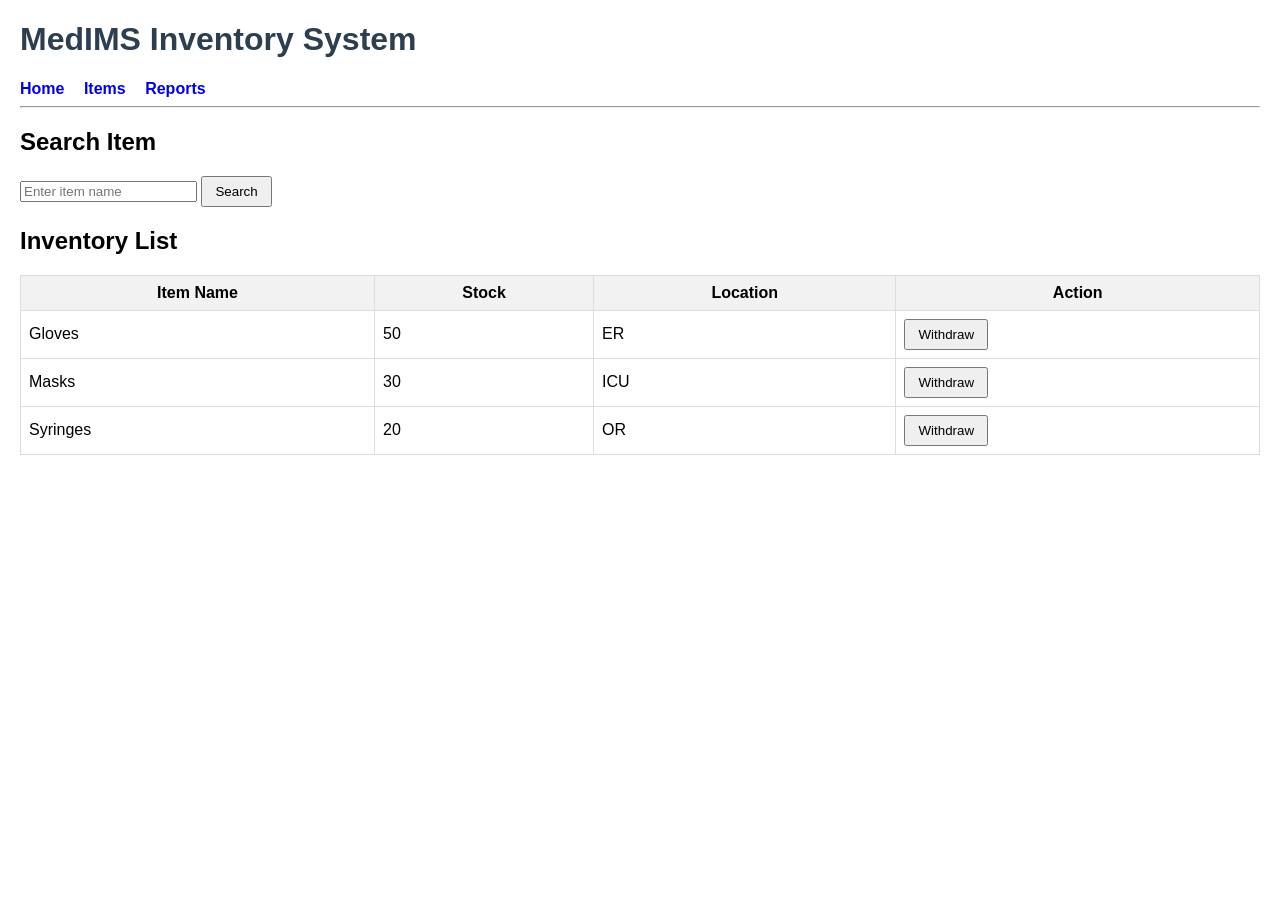
==== frontend/index.html @ dcf60ecc "Added frontend weboage with functionality" ====
<!DOCTYPE html>
<html>
<head>
    <title>MedIMS Inventory</title>

    <style>
        body {
            font-family: Arial;
            margin: 20px;
        }

        h1 {
            color: #2c3e50;
        }

        nav a {
            margin-right: 15px;
            text-decoration: none;
            font-weight: bold;
        }

        table {
            width: 100%;
            margin-top: 15px;
            border-collapse: collapse;
        }

        th, td {
            padding: 8px;
            border: 1px solid #ddd;
        }

        th {
            background-color: #f2f2f2;
        }

        button {
            padding: 6px 12px;
            cursor: pointer;
        }
    </style>

    <script>
        function searchItem() {
            let input = document.getElementById("searchInput").value.toLowerCase();
            let table = document.getElementById("inventoryTable");
            let rows = table.getElementsByTagName("tr");

            for (let i = 1; i < rows.length; i++) {
                let itemCell = rows[i].getElementsByTagName("td")[0];
                if (itemCell) {
                    let text = itemCell.textContent.toLowerCase();
                    rows[i].style.display = text.includes(input) ? "" : "none";
                }
            }
        }

        function withdrawItem(button) {
            let row = button.parentNode.parentNode;
            let stockCell = row.cells[1];
            let stock = parseInt(stockCell.innerText);

            if (stock > 0) {
                stock--;
                stockCell.innerText = stock;
            } else {
                alert("Out of stock");
            }
        }
    </script>
</head>

<body>

    <h1>MedIMS Inventory System</h1>

    <nav>
        <a href="#">Home</a>
        <a href="#">Items</a>
        <a href="#">Reports</a>
    </nav>

    <hr>

    <h2>Search Item</h2>
    <input type="text" id="searchInput" placeholder="Enter item name">
    <button onclick="searchItem()">Search</button>

    <h2>Inventory List</h2>
    <table id="inventoryTable">
        <tr>
            <th>Item Name</th>
            <th>Stock</th>
            <th>Location</th>
            <th>Action</th>
        </tr>

        <tr>
            <td>Gloves</td>
            <td>50</td>
            <td>ER</td>
            <td><button onclick="withdrawItem(this)">Withdraw</button></td>
        </tr>

        <tr>
            <td>Masks</td>
            <td>30</td>
            <td>ICU</td>
            <td><button onclick="withdrawItem(this)">Withdraw</button></td>
        </tr>

        <tr>
            <td>Syringes</td>
            <td>20</td>
            <td>OR</td>
            <td><button onclick="withdrawItem(this)">Withdraw</button></td>
        </tr>

    </table>

</body>
</html>
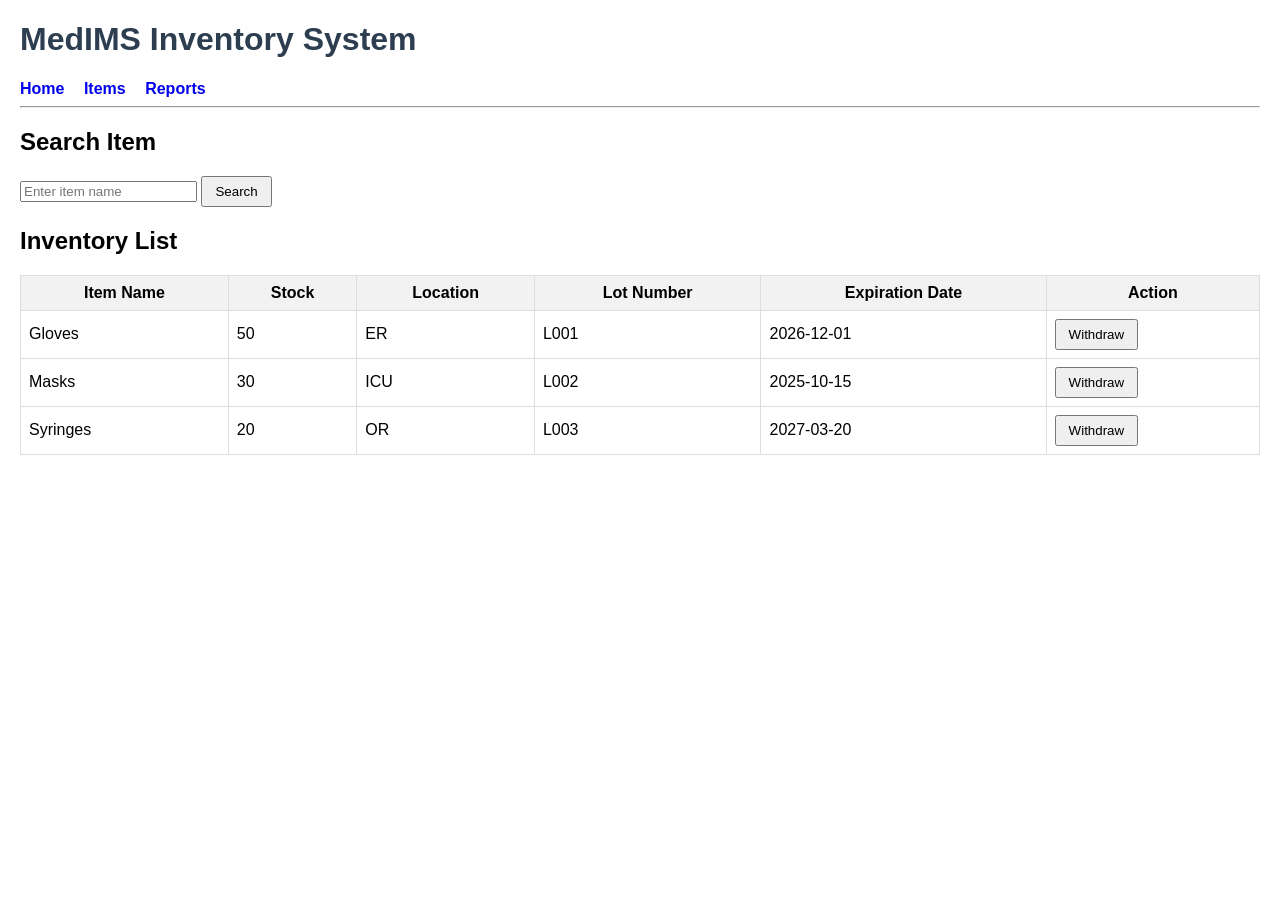
==== commit dd5917b1: "Moved index.html to frontend folder" ====
--- a/frontend/index.html
+++ b/frontend/index.html
@@ -92,6 +92,8 @@
             <th>Item Name</th>
             <th>Stock</th>
             <th>Location</th>
+            <th>Lot Number</th>
+            <th>Expiration Date</th>
             <th>Action</th>
         </tr>
 
@@ -99,6 +101,8 @@
             <td>Gloves</td>
             <td>50</td>
             <td>ER</td>
+            <td>L001</td>
+            <td>2026-12-01</td>
             <td><button onclick="withdrawItem(this)">Withdraw</button></td>
         </tr>
 
@@ -106,6 +110,8 @@
             <td>Masks</td>
             <td>30</td>
             <td>ICU</td>
+            <td>L002</td>
+            <td>2025-10-15</td>
             <td><button onclick="withdrawItem(this)">Withdraw</button></td>
         </tr>
 
@@ -113,6 +119,8 @@
             <td>Syringes</td>
             <td>20</td>
             <td>OR</td>
+            <td>L003</td>
+            <td>2027-03-20</td>
             <td><button onclick="withdrawItem(this)">Withdraw</button></td>
         </tr>
 
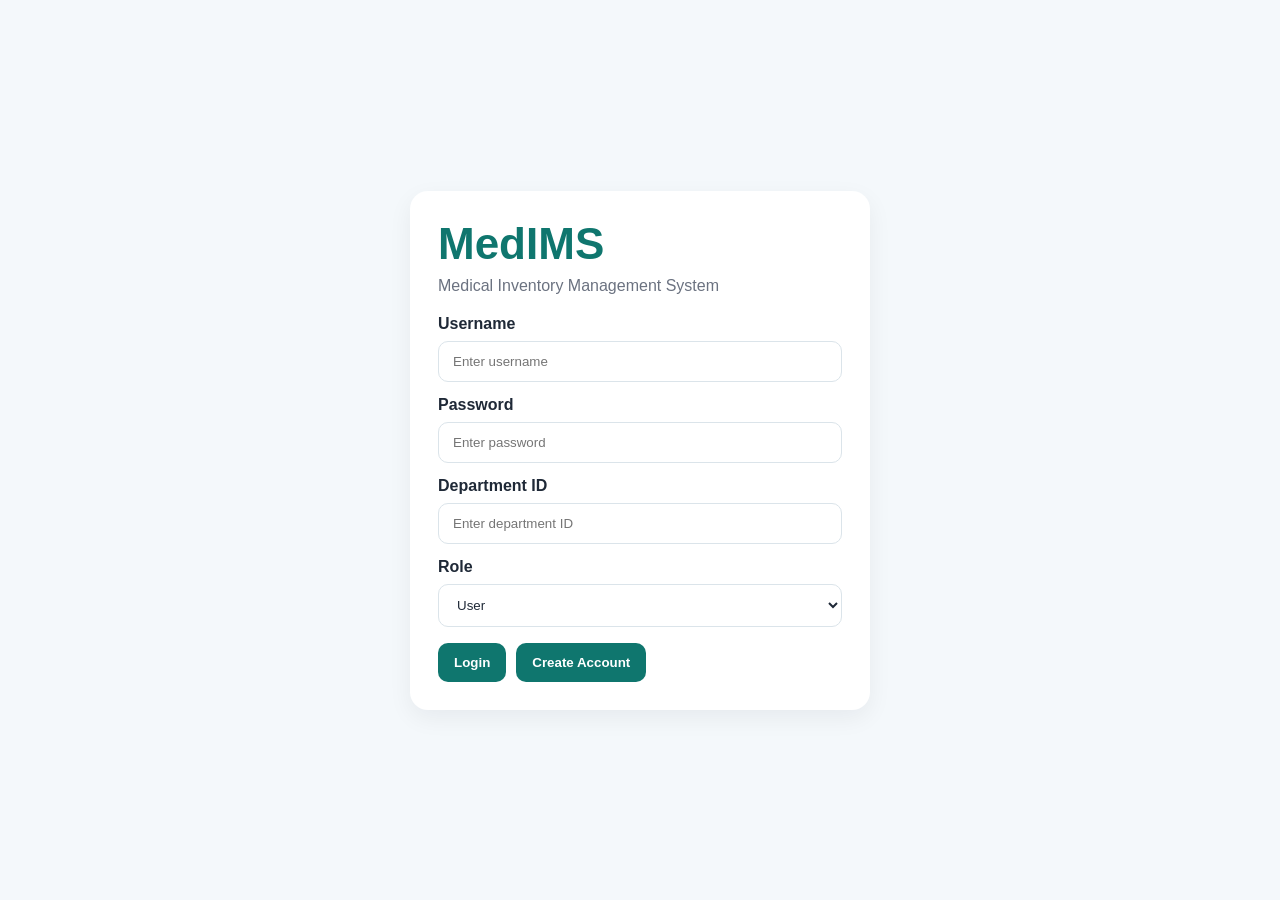
==== commit 5714adf7: "Frontend UI complete: inventory, dashboard, orders, requests" ====
--- a/frontend/index.html
+++ b/frontend/index.html
@@ -1,130 +1,12 @@
 <!DOCTYPE html>
-<html>
+<html lang="en">
 <head>
-    <title>MedIMS Inventory</title>
-
-    <style>
-        body {
-            font-family: Arial;
-            margin: 20px;
-        }
-
-        h1 {
-            color: #2c3e50;
-        }
-
-        nav a {
-            margin-right: 15px;
-            text-decoration: none;
-            font-weight: bold;
-        }
-
-        table {
-            width: 100%;
-            margin-top: 15px;
-            border-collapse: collapse;
-        }
-
-        th, td {
-            padding: 8px;
-            border: 1px solid #ddd;
-        }
-
-        th {
-            background-color: #f2f2f2;
-        }
-
-        button {
-            padding: 6px 12px;
-            cursor: pointer;
-        }
-    </style>
-
-    <script>
-        function searchItem() {
-            let input = document.getElementById("searchInput").value.toLowerCase();
-            let table = document.getElementById("inventoryTable");
-            let rows = table.getElementsByTagName("tr");
-
-            for (let i = 1; i < rows.length; i++) {
-                let itemCell = rows[i].getElementsByTagName("td")[0];
-                if (itemCell) {
-                    let text = itemCell.textContent.toLowerCase();
-                    rows[i].style.display = text.includes(input) ? "" : "none";
-                }
-            }
-        }
-
-        function withdrawItem(button) {
-            let row = button.parentNode.parentNode;
-            let stockCell = row.cells[1];
-            let stock = parseInt(stockCell.innerText);
-
-            if (stock > 0) {
-                stock--;
-                stockCell.innerText = stock;
-            } else {
-                alert("Out of stock");
-            }
-        }
-    </script>
+  <meta charset="UTF-8" />
+  <meta http-equiv="refresh" content="0; url=pages/login.html" />
+  <meta name="viewport" content="width=device-width, initial-scale=1.0" />
+  <title>MedIMS</title>
 </head>
-
 <body>
-
-    <h1>MedIMS Inventory System</h1>
-
-    <nav>
-        <a href="#">Home</a>
-        <a href="#">Items</a>
-        <a href="#">Reports</a>
-    </nav>
-
-    <hr>
-
-    <h2>Search Item</h2>
-    <input type="text" id="searchInput" placeholder="Enter item name">
-    <button onclick="searchItem()">Search</button>
-
-    <h2>Inventory List</h2>
-    <table id="inventoryTable">
-        <tr>
-            <th>Item Name</th>
-            <th>Stock</th>
-            <th>Location</th>
-            <th>Lot Number</th>
-            <th>Expiration Date</th>
-            <th>Action</th>
-        </tr>
-
-        <tr>
-            <td>Gloves</td>
-            <td>50</td>
-            <td>ER</td>
-            <td>L001</td>
-            <td>2026-12-01</td>
-            <td><button onclick="withdrawItem(this)">Withdraw</button></td>
-        </tr>
-
-        <tr>
-            <td>Masks</td>
-            <td>30</td>
-            <td>ICU</td>
-            <td>L002</td>
-            <td>2025-10-15</td>
-            <td><button onclick="withdrawItem(this)">Withdraw</button></td>
-        </tr>
-
-        <tr>
-            <td>Syringes</td>
-            <td>20</td>
-            <td>OR</td>
-            <td>L003</td>
-            <td>2027-03-20</td>
-            <td><button onclick="withdrawItem(this)">Withdraw</button></td>
-        </tr>
-
-    </table>
-
+  <p>Redirecting to login...</p>
 </body>
 </html>
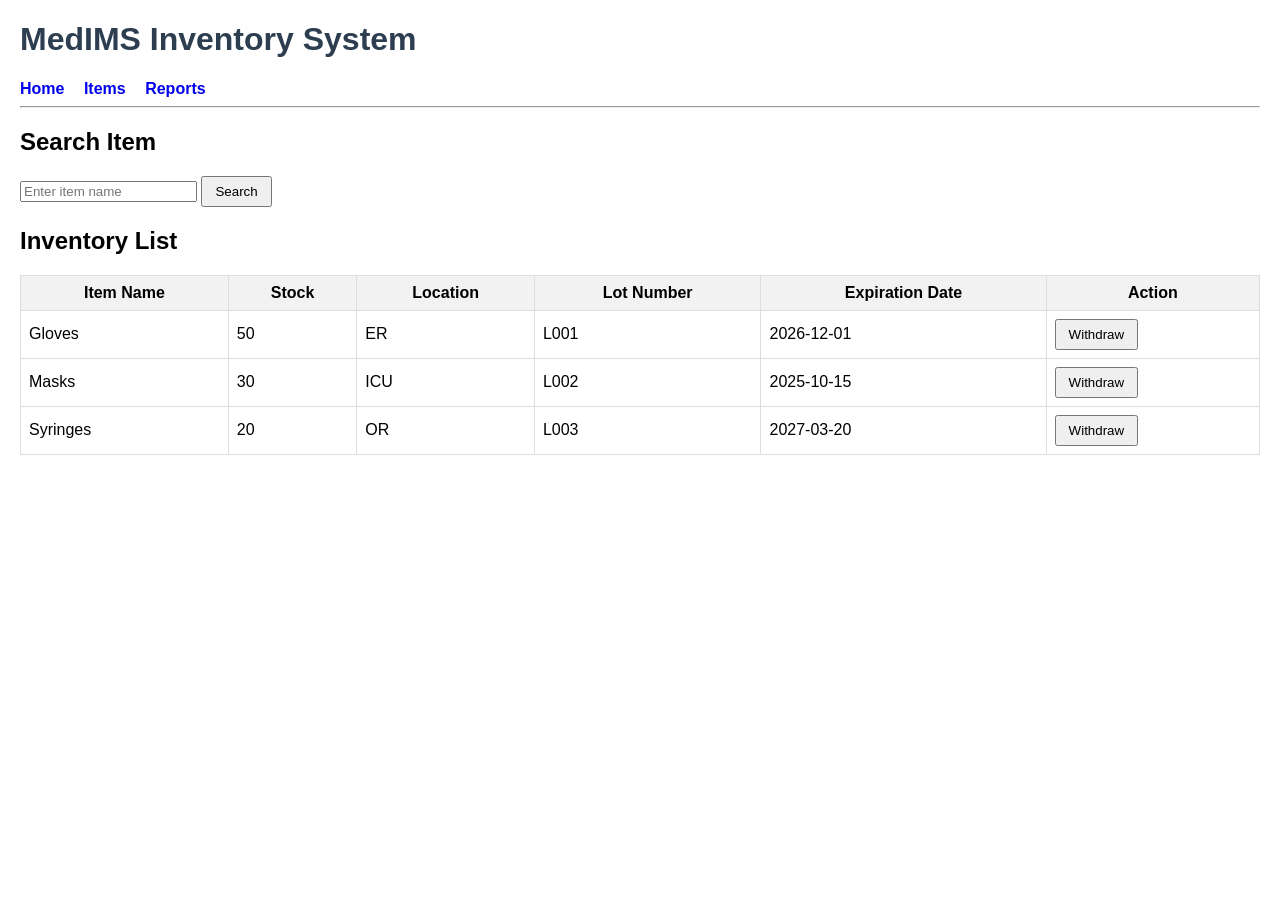
==== commit 5340aa43: "Working login screen (FR1) + reorganized project + Tomcat + MySQL" ====
--- a/frontend/index.html
+++ b/frontend/index.html
@@ -1,12 +1,130 @@
 <!DOCTYPE html>
-<html lang="en">
+<html>
 <head>
-  <meta charset="UTF-8" />
-  <meta http-equiv="refresh" content="0; url=pages/login.html" />
-  <meta name="viewport" content="width=device-width, initial-scale=1.0" />
-  <title>MedIMS</title>
+    <title>MedIMS Inventory</title>
+
+    <style>
+        body {
+            font-family: Arial;
+            margin: 20px;
+        }
+
+        h1 {
+            color: #2c3e50;
+        }
+
+        nav a {
+            margin-right: 15px;
+            text-decoration: none;
+            font-weight: bold;
+        }
+
+        table {
+            width: 100%;
+            margin-top: 15px;
+            border-collapse: collapse;
+        }
+
+        th, td {
+            padding: 8px;
+            border: 1px solid #ddd;
+        }
+
+        th {
+            background-color: #f2f2f2;
+        }
+
+        button {
+            padding: 6px 12px;
+            cursor: pointer;
+        }
+    </style>
+
+    <script>
+        function searchItem() {
+            let input = document.getElementById("searchInput").value.toLowerCase();
+            let table = document.getElementById("inventoryTable");
+            let rows = table.getElementsByTagName("tr");
+
+            for (let i = 1; i < rows.length; i++) {
+                let itemCell = rows[i].getElementsByTagName("td")[0];
+                if (itemCell) {
+                    let text = itemCell.textContent.toLowerCase();
+                    rows[i].style.display = text.includes(input) ? "" : "none";
+                }
+            }
+        }
+
+        function withdrawItem(button) {
+            let row = button.parentNode.parentNode;
+            let stockCell = row.cells[1];
+            let stock = parseInt(stockCell.innerText);
+
+            if (stock > 0) {
+                stock--;
+                stockCell.innerText = stock;
+            } else {
+                alert("Out of stock");
+            }
+        }
+    </script>
 </head>
+
 <body>
-  <p>Redirecting to login...</p>
+
+    <h1>MedIMS Inventory System</h1>
+
+    <nav>
+        <a href="#">Home</a>
+        <a href="#">Items</a>
+        <a href="#">Reports</a>
+    </nav>
+
+    <hr>
+
+    <h2>Search Item</h2>
+    <input type="text" id="searchInput" placeholder="Enter item name">
+    <button onclick="searchItem()">Search</button>
+
+    <h2>Inventory List</h2>
+    <table id="inventoryTable">
+        <tr>
+            <th>Item Name</th>
+            <th>Stock</th>
+            <th>Location</th>
+            <th>Lot Number</th>
+            <th>Expiration Date</th>
+            <th>Action</th>
+        </tr>
+
+        <tr>
+            <td>Gloves</td>
+            <td>50</td>
+            <td>ER</td>
+            <td>L001</td>
+            <td>2026-12-01</td>
+            <td><button onclick="withdrawItem(this)">Withdraw</button></td>
+        </tr>
+
+        <tr>
+            <td>Masks</td>
+            <td>30</td>
+            <td>ICU</td>
+            <td>L002</td>
+            <td>2025-10-15</td>
+            <td><button onclick="withdrawItem(this)">Withdraw</button></td>
+        </tr>
+
+        <tr>
+            <td>Syringes</td>
+            <td>20</td>
+            <td>OR</td>
+            <td>L003</td>
+            <td>2027-03-20</td>
+            <td><button onclick="withdrawItem(this)">Withdraw</button></td>
+        </tr>
+
+    </table>
+
 </body>
 </html>
